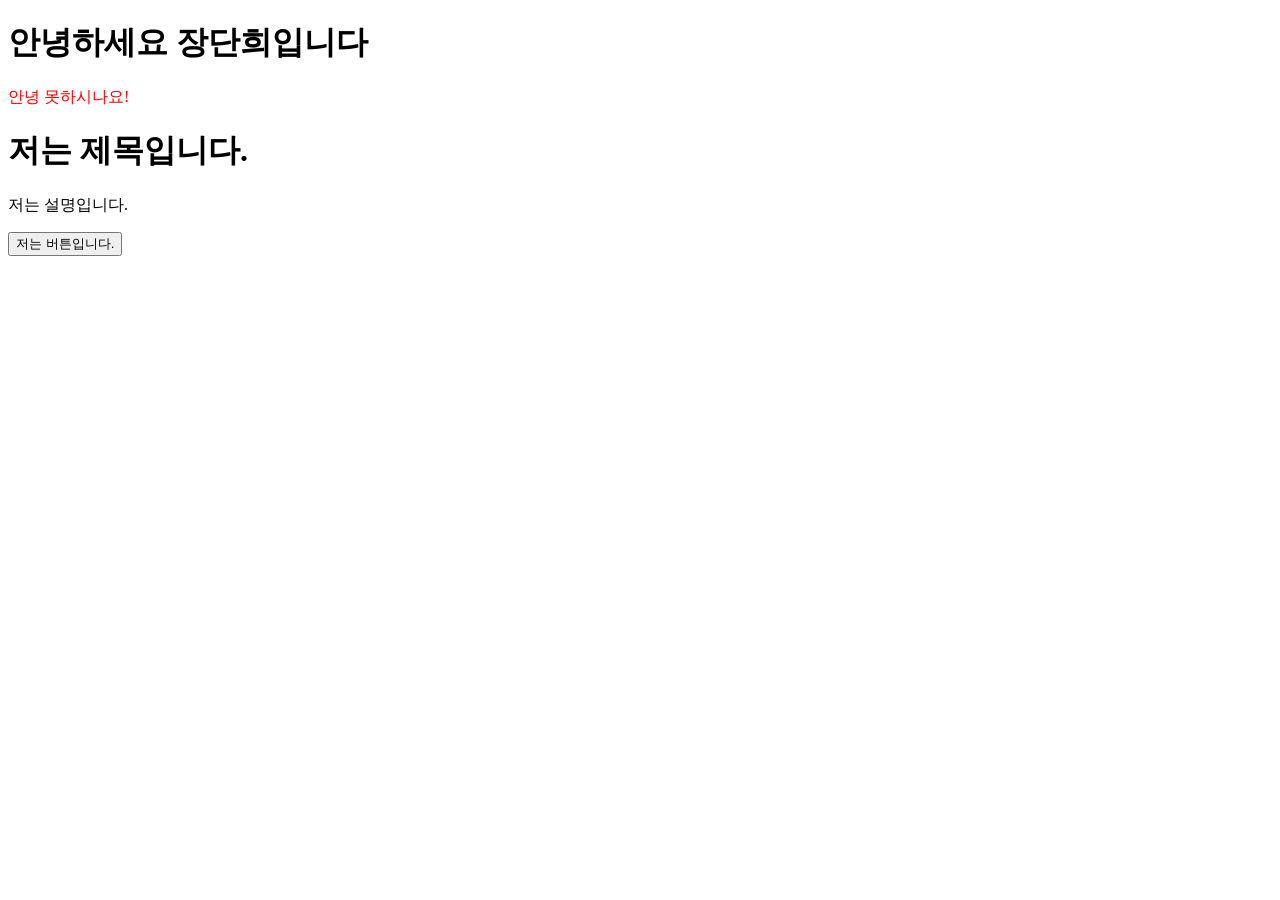
==== index.html @ 682a9d4a "first commit" ====
<!doctype html>
<html lang="en">
  <head>
    <meta charset="UTF-8" />
    <meta name="viewport" content="width=device-width, initial-scale=1.0" />
    <title>Document</title>
  </head>
  <body>
    <h1>안녕하세요 장단희입니다</h1>
  </body>
</html>
<sanp style="color: red">안녕 못하시나요!</sanp>
<div>
  <h1>저는 제목입니다.</h1>
  <p>저는 설명입니다.</p>
  <button>저는 버튼입니다.</button>
</div>
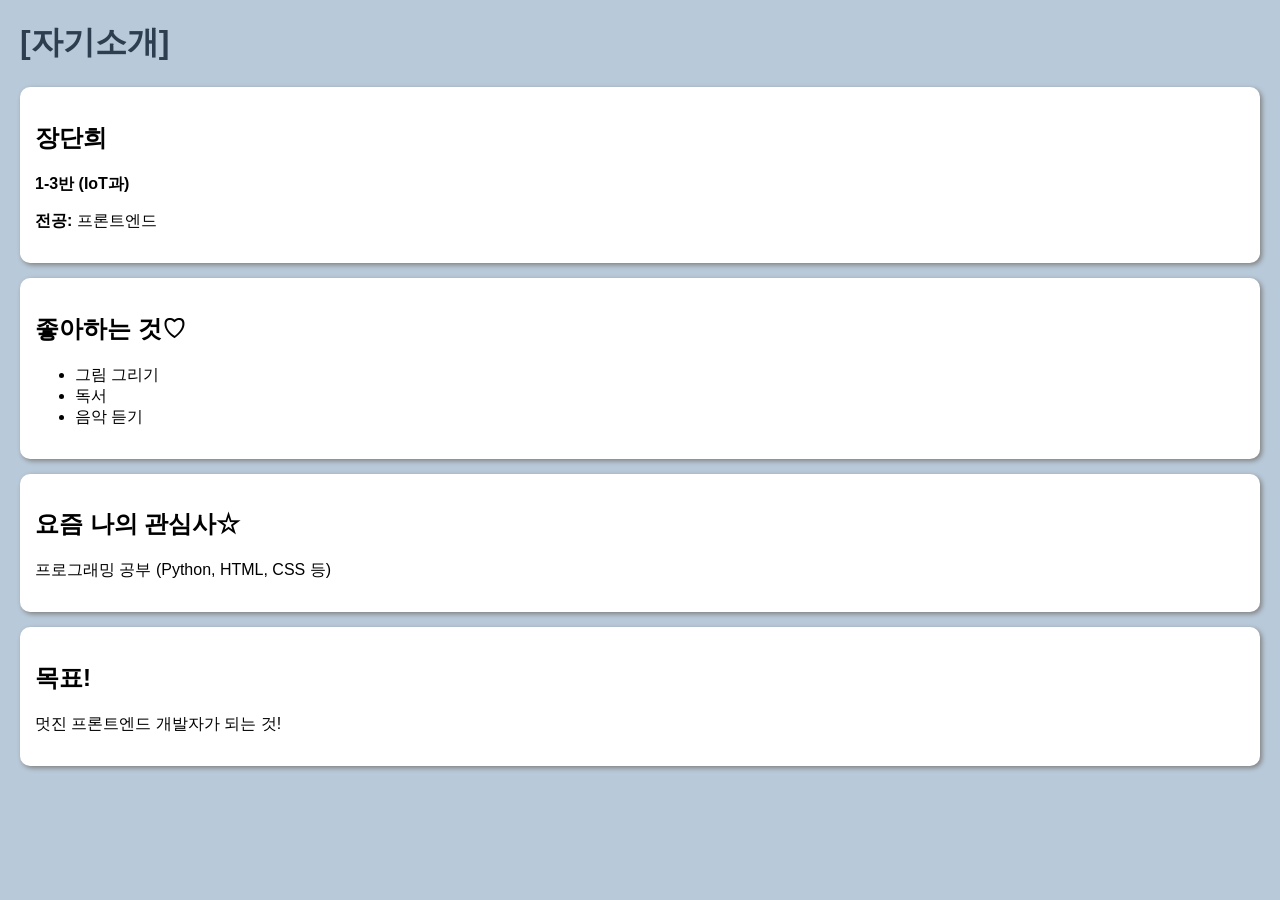
==== commit c735ba94: "어디에올려야핮;" ====
--- a/index.html
+++ b/index.html
@@ -1,17 +1,52 @@
 <!doctype html>
-<html lang="en">
+<html lang="ko">
   <head>
     <meta charset="UTF-8" />
-    <meta name="viewport" content="width=device-width, initial-scale=1.0" />
-    <title>Document</title>
+    <title>자기소개 페이지</title>
+    <style>
+      body {
+        font-family: Arial, sans-serif;
+        background-color: #b8c9d9;
+        margin: 20px;
+      }
+      h1 {
+        color: #2c3e50;
+      }
+      .box {
+        background-color: white;
+        padding: 15px;
+        border-radius: 10px;
+        margin-bottom: 15px;
+        box-shadow: 2px 2px 5px gray;
+      }
+    </style>
   </head>
   <body>
-    <h1>안녕하세요 장단희입니다</h1>
+    <h1>[자기소개]</h1>
+
+    <div class="box">
+      <h2>장단희</h2>
+      <p><strong>1-3반 (IoT과)</strong></p>
+      <p><strong>전공:</strong> 프론트엔드</p>
+    </div>
+
+    <div class="box">
+      <h2>좋아하는 것♡</h2>
+      <ul>
+        <li>그림 그리기</li>
+        <li>독서</li>
+        <li>음악 듣기</li>
+      </ul>
+    </div>
+
+    <div class="box">
+      <h2>요즘 나의 관심사☆</h2>
+      <p>프로그래밍 공부 (Python, HTML, CSS 등)</p>
+    </div>
+
+    <div class="box">
+      <h2>목표!</h2>
+      <p>멋진 프론트엔드 개발자가 되는 것!</p>
+    </div>
   </body>
 </html>
-<sanp style="color: red">안녕 못하시나요!</sanp>
-<div>
-  <h1>저는 제목입니다.</h1>
-  <p>저는 설명입니다.</p>
-  <button>저는 버튼입니다.</button>
-</div>
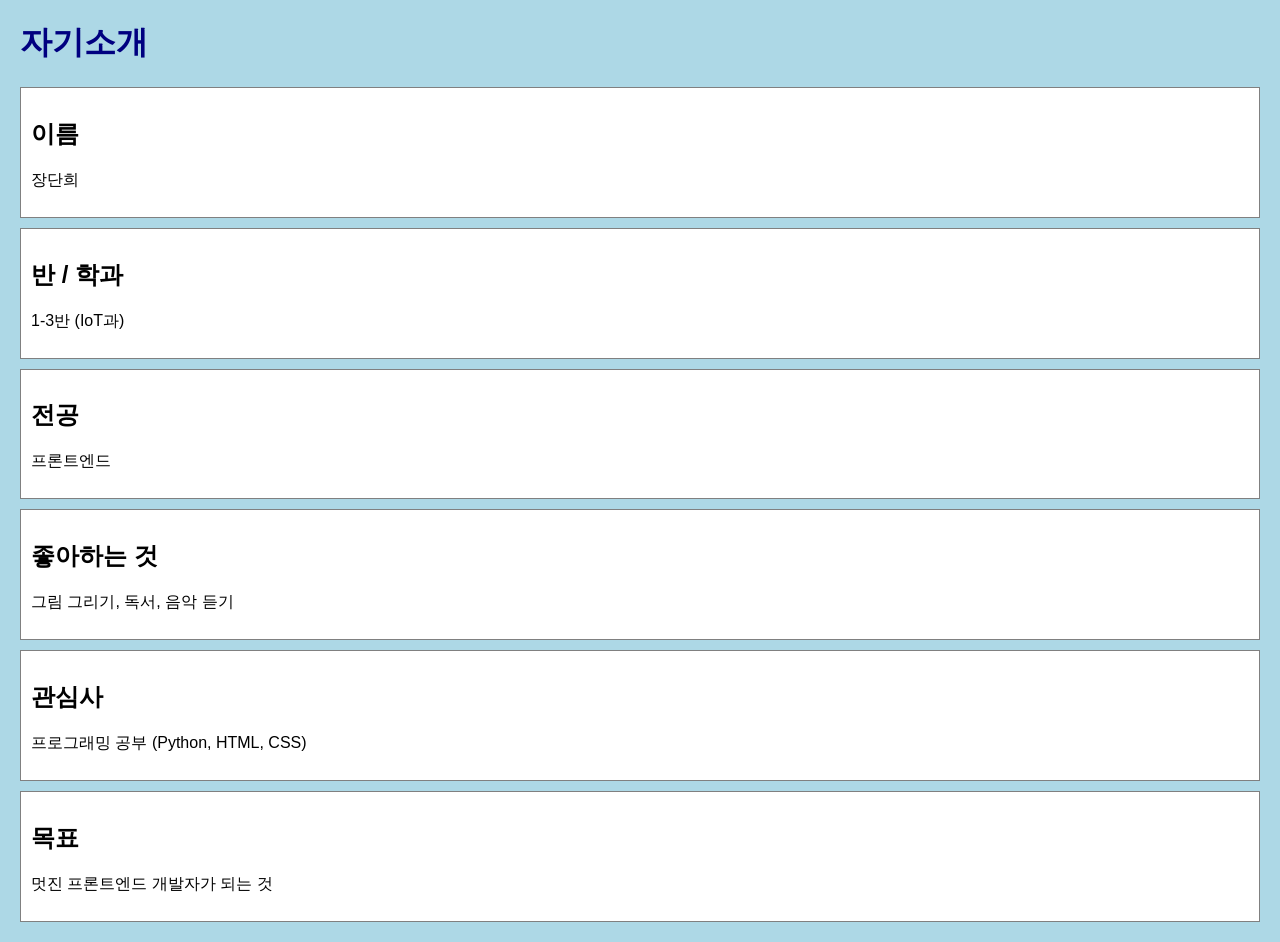
==== commit ca96c907: "자기소개" ====
--- a/index.html
+++ b/index.html
@@ -5,48 +5,54 @@
     <title>자기소개 페이지</title>
     <style>
       body {
-        font-family: Arial, sans-serif;
-        background-color: #b8c9d9;
+        background-color: lightblue;
+        font-family: Arial;
         margin: 20px;
       }
+
       h1 {
-        color: #2c3e50;
+        color: navy;
       }
-      .box {
+
+      div {
         background-color: white;
-        padding: 15px;
-        border-radius: 10px;
-        margin-bottom: 15px;
-        box-shadow: 2px 2px 5px gray;
+        margin-bottom: 10px;
+        padding: 10px;
+        border: 1px solid gray;
       }
     </style>
   </head>
   <body>
-    <h1>[자기소개]</h1>
+    <h1>자기소개</h1>
 
-    <div class="box">
-      <h2>장단희</h2>
-      <p><strong>1-3반 (IoT과)</strong></p>
-      <p><strong>전공:</strong> 프론트엔드</p>
+    <div>
+      <h2>이름</h2>
+      <p>장단희</p>
     </div>
 
-    <div class="box">
-      <h2>좋아하는 것♡</h2>
-      <ul>
-        <li>그림 그리기</li>
-        <li>독서</li>
-        <li>음악 듣기</li>
-      </ul>
+    <div>
+      <h2>반 / 학과</h2>
+      <p>1-3반 (IoT과)</p>
     </div>
 
-    <div class="box">
-      <h2>요즘 나의 관심사☆</h2>
-      <p>프로그래밍 공부 (Python, HTML, CSS 등)</p>
+    <div>
+      <h2>전공</h2>
+      <p>프론트엔드</p>
     </div>
 
-    <div class="box">
-      <h2>목표!</h2>
-      <p>멋진 프론트엔드 개발자가 되는 것!</p>
+    <div>
+      <h2>좋아하는 것</h2>
+      <p>그림 그리기, 독서, 음악 듣기</p>
+    </div>
+
+    <div>
+      <h2>관심사</h2>
+      <p>프로그래밍 공부 (Python, HTML, CSS)</p>
+    </div>
+
+    <div>
+      <h2>목표</h2>
+      <p>멋진 프론트엔드 개발자가 되는 것</p>
     </div>
   </body>
 </html>
